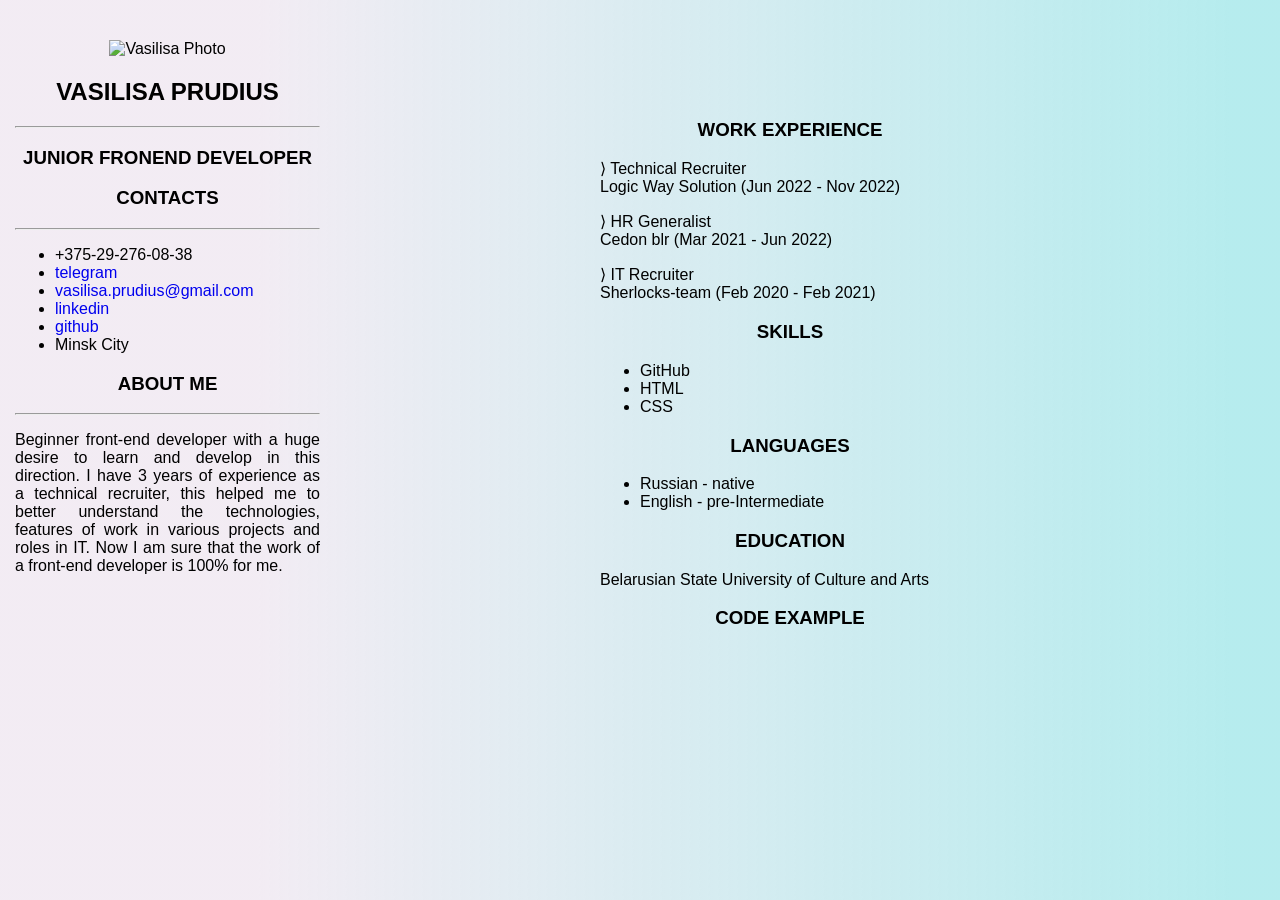
==== index.html @ 50bb9fb0 "refactor: add backgdound" ====
<!DOCTYPE html>
<html lang="en">
<head>
    <meta charset="UTF-8">
    <meta http-equiv="X-UA-Compatible" content="resume">
    <meta name="viewport" content="width=device-width, initial-scale=1.0">
    <link rel="stylesheet" href="style.css">
    <title>Vasilisa Prudius cv</title>
</head>
<body>
<header>
    
</header>
<aside>
    
    <section class="main-contacts">
        <div class="photo">
            <img src="https://lh3.googleusercontent.com/[base64]s845-no?authuser=0" alt="Vasilisa Photo" width="180" height="180"  >
            </div>
    
        <h2 class="header-contacts" >VASILISA PRUDIUS</h2> 
        <hr> 
    <h1 class="header-contacts">JUNIOR FRONEND DEVELOPER</h1>
   
    <div >
    <h3 class="header-contacts"> CONTACTS</h3>
    <hr> 
    <ul>
        <li>+375-29-276-08-38</li>
        <li>
            <a href="https://t.me/s_vasilisa" class="links">telegram</a>
        </li>
        <li>
            <a href="vasilisa.prudius@gmail.com" class="links">vasilisa.prudius@gmail.com</a>
        </li>
        <li>
            <a href="https://www.linkedin.com/in/vasilisa-prudius/" class="links">linkedin</a>
        </li>
        <li>
            <a href="https://github.com/VasilisaPrudius" class="links">github</a>
        </li>
        <li> Minsk City</li>
    </div>
    <div>
    </ul>
    <h3 class="header-contacts">ABOUT ME</h3>
    <hr> 
    <p class="about-me-text">Beginner front-end developer with a huge desire to learn and develop in this direction. I have 3 years of experience as a technical recruiter, this helped me to better understand the technologies, features of work in various projects and roles in IT. Now I am sure that the work of a front-end developer is 100% for me.</p>
</section>
</div>
</aside>
<main>
    <section class="basic-information">
    <h3 class="main-titles">WORK EXPERIENCE</h3>
    <p> &rang; Technical Recruiter  <br> Logic Way Solution (Jun 2022 - Nov 2022)
    </p>
    <p>
        &rang; HR Generalist <br> Cedon blr (Mar 2021 - Jun 2022)
    </p>
    <p>
        &rang; IT Recruiter <br> Sherlocks-team  (Feb 2020 - Feb 2021)
    </p>
    <h3 class="main-titles">SKILLS</h3>
    <ul>
        <li>GitHub</li>
        <li>HTML</li>
        <li>CSS</li>
    </ul>
    <h3 class="main-titles">LANGUAGES</h3>
    <ul>
        <li>Russian - native</li>
        <li>English - pre-Intermediate</li>
    </ul>
    <h3 class="main-titles">EDUCATION</h3>
    <p>Belarusian State University of Culture and Arts</p>
    <h3 class="main-titles">CODE EXAMPLE</h3>
</section>
</main>
</body>
</html>
---- style.css ----
body {
    orientation:landscape; 
    font-family: 'Montserrat', sans-serif;
    background-image: linear-gradient(105deg, rgba(230, 217, 232 , 0.5) 20%, rgba(174, 234, 236 ,0.9) 96%);
    
}

.photo {
    text-align: center;
}

.main-titles {
    text-align: center;
    font-variant: small-caps;

}

.main-contacts {
    position: absolute;
    top: 40px;
    left: 15px;
    right: 75%;
    
}


.links {
    text-decoration: none;
}

.header-contacts {
    text-align: center;
}
.about-me-text {
text-align: justify;
}
.basic-information {
    position:absolute;
    top: 100px;
    left: 600px;
    right: 300px;
}

text-decoration: none;
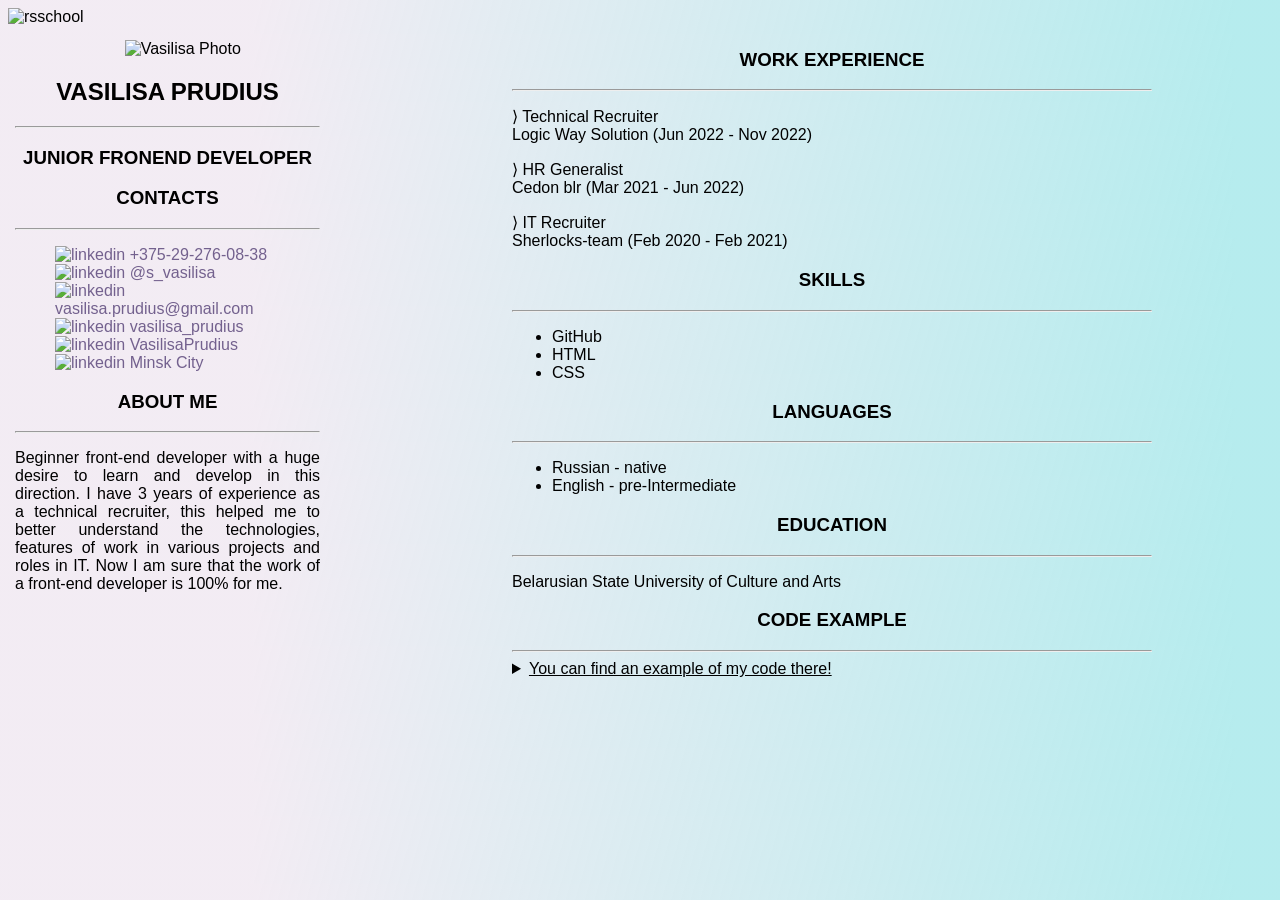
==== commit e35cc4b6: "refactor: code example" ====
--- a/index.html
+++ b/index.html
@@ -8,6 +8,7 @@
     <title>Vasilisa Prudius cv</title>
 </head>
 <body>
+    
 <header>
     
 </header>
@@ -25,22 +26,22 @@
     <div >
     <h3 class="header-contacts"> CONTACTS</h3>
     <hr> 
-    <ul>
-        <li>+375-29-276-08-38</li>
+    <ul class="links">
+        <li> <img src="https://img.icons8.com/ios/512/apple-phone.png" alt="linkedin" width="26" height="26">  +375-29-276-08-38</li>
         <li>
-            <a href="https://t.me/s_vasilisa" class="links">telegram</a>
+            <img src="https://img.icons8.com/ios/512/paper-plane.png" alt="linkedin" width="24" height="24"><a href="https://t.me/s_vasilisa" class="links"> @s_vasilisa</a>
         </li>
         <li>
-            <a href="vasilisa.prudius@gmail.com" class="links">vasilisa.prudius@gmail.com</a>
+            <img src="https://img.icons8.com/ios/512/apple-mail.png" alt="linkedin" width="24" height="24">  <a href="vasilisa.prudius@gmail.com" class="links"> vasilisa.prudius@gmail.com</a>
         </li>
         <li>
-            <a href="https://www.linkedin.com/in/vasilisa-prudius/" class="links">linkedin</a>
+            <img src="https://img.icons8.com/ios/512/linkedin.png" alt="linkedin" width="24" height="24"><a href="https://www.linkedin.com/in/vasilisa-prudius" class="links"> vasilisa_prudius</a>
         </li>
         <li>
-            <a href="https://github.com/VasilisaPrudius" class="links">github</a>
+            <img src="https://img.icons8.com/small/512/github.png" alt="linkedin" width="24" height="24"><a href="https://github.com/VasilisaPrudius" class="links"> VasilisaPrudius</a>
         </li>
-        <li> Minsk City</li>
-    </div>
+        <li> <img src="https://img.icons8.com/ios-filled/512/exterior.png" alt="linkedin" width="24" height="24"> Minsk City</li> 
+    </div> </div>
     <div>
     </ul>
     <h3 class="header-contacts">ABOUT ME</h3>
@@ -52,6 +53,7 @@
 <main>
     <section class="basic-information">
     <h3 class="main-titles">WORK EXPERIENCE</h3>
+    <hr> 
     <p> &rang; Technical Recruiter  <br> Logic Way Solution (Jun 2022 - Nov 2022)
     </p>
     <p>
@@ -61,20 +63,42 @@
         &rang; IT Recruiter <br> Sherlocks-team  (Feb 2020 - Feb 2021)
     </p>
     <h3 class="main-titles">SKILLS</h3>
+    <hr> 
     <ul>
         <li>GitHub</li>
         <li>HTML</li>
         <li>CSS</li>
     </ul>
     <h3 class="main-titles">LANGUAGES</h3>
+    <hr> 
     <ul>
         <li>Russian - native</li>
         <li>English - pre-Intermediate</li>
     </ul>
     <h3 class="main-titles">EDUCATION</h3>
+    <hr> 
     <p>Belarusian State University of Culture and Arts</p>
     <h3 class="main-titles">CODE EXAMPLE</h3>
+    <hr> 
+   
+    <details class="code-example">
+        <summary class="code-example" > <u> You can find an example of my code there! </u> </summary>
+        <p> <xmp> 
+            <!DOCTYPE html>
+            <html lang="en">
+            <head>
+             <meta charset="UTF-8">
+             <meta http-equiv="X-UA-Compatible" content="IE=edge">
+             <meta name="viewport" content="width=device-width, initial-scale=1.0">
+             <title>Document</title>
+            </head>
+        </xmp> </p>
+    </details>
+       
 </section>
 </main>
+<footer>
+    <img src="https://rs.school/images/rs_school_js.svg"   href="https://rs.school/js/" alt="rsschool" height="100" width="100">
+</footer>
 </body>
 </html>
--- a/style.css
+++ b/style.css
@@ -7,8 +7,13 @@
     
 }
 
+
+
 .photo {
     text-align: center;
+    position: relative;
+    left: 5%;
+
 }
 
 .main-titles {
@@ -23,12 +28,16 @@
     left: 15px;
     right: 75%;
     
+    
 }
-
 
 .links {
     text-decoration: none;
+    list-style-type: none;
+    color: #73618E ;
+    
 }
+
 
 .header-contacts {
     text-align: center;
@@ -38,10 +47,31 @@
 }
 .basic-information {
     position:absolute;
-    top: 100px;
-    left: 600px;
-    right: 300px;
+    top: 30px;
+    left: 40%;
+    right: 10%;
+    
 }
 
 text-decoration: none;
 
+.code-example {
+    
+    cursor: pointer;
+}
+summary::before {
+    text-decoration:underline;
+    cursor: pointer;
+
+}
+
+
+
+summary::after {
+   
+}
+
+details[open] summary::after {
+    content: "-";
+
+}
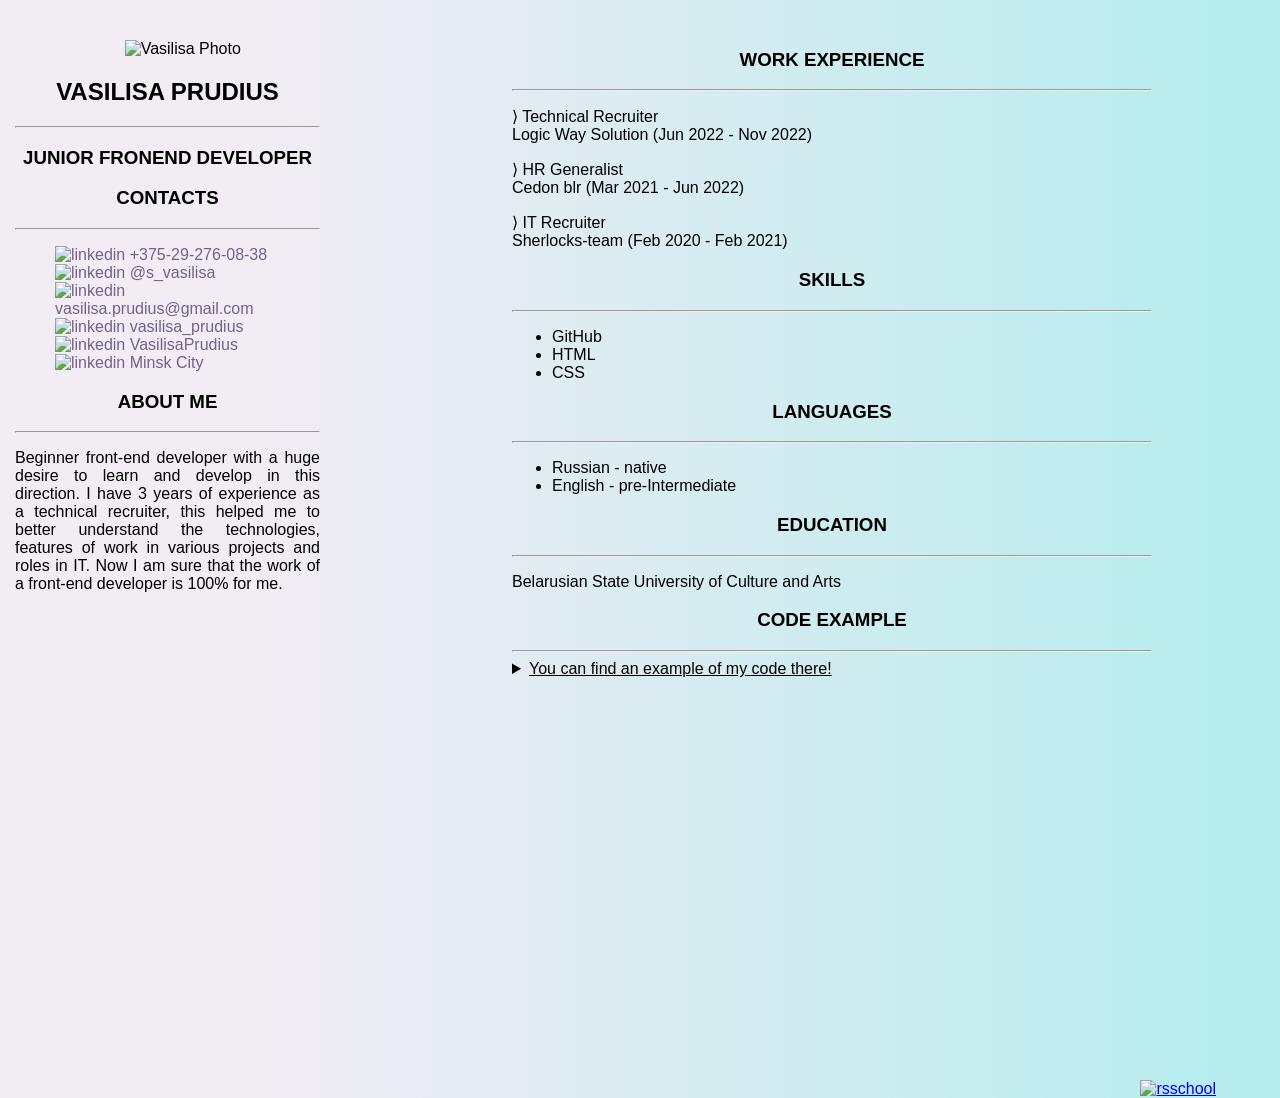
==== commit a939ee1c: "feat: add logo" ====
--- a/index.html
+++ b/index.html
@@ -29,16 +29,16 @@
     <ul class="links">
         <li> <img src="https://img.icons8.com/ios/512/apple-phone.png" alt="linkedin" width="26" height="26">  +375-29-276-08-38</li>
         <li>
-            <img src="https://img.icons8.com/ios/512/paper-plane.png" alt="linkedin" width="24" height="24"><a href="https://t.me/s_vasilisa" class="links"> @s_vasilisa</a>
+            <img src="https://img.icons8.com/ios/512/paper-plane.png" alt="linkedin" width="24" height="24"><a href="https://t.me/s_vasilisa" class="links" target="_blank"> @s_vasilisa</a>
         </li>
         <li>
-            <img src="https://img.icons8.com/ios/512/apple-mail.png" alt="linkedin" width="24" height="24">  <a href="vasilisa.prudius@gmail.com" class="links"> vasilisa.prudius@gmail.com</a>
+            <img src="https://img.icons8.com/ios/512/apple-mail.png" alt="linkedin" width="24" height="24">  <a href="vasilisa.prudius@gmail.com" class="links" target="_blank"> vasilisa.prudius@gmail.com</a>
         </li>
         <li>
-            <img src="https://img.icons8.com/ios/512/linkedin.png" alt="linkedin" width="24" height="24"><a href="https://www.linkedin.com/in/vasilisa-prudius" class="links"> vasilisa_prudius</a>
+            <img src="https://img.icons8.com/ios/512/linkedin.png" alt="linkedin" width="24" height="24"><a href="https://www.linkedin.com/in/vasilisa-prudius" class="links" target="_blank"> vasilisa_prudius</a>
         </li>
         <li>
-            <img src="https://img.icons8.com/small/512/github.png" alt="linkedin" width="24" height="24"><a href="https://github.com/VasilisaPrudius" class="links"> VasilisaPrudius</a>
+            <img src="https://img.icons8.com/small/512/github.png" alt="linkedin" width="24" height="24"><a href="https://github.com/VasilisaPrudius" class="links" target="_blank"> VasilisaPrudius</a>
         </li>
         <li> <img src="https://img.icons8.com/ios-filled/512/exterior.png" alt="linkedin" width="24" height="24"> Minsk City</li> 
     </div> </div>
@@ -98,7 +98,9 @@
 </section>
 </main>
 <footer>
-    <img src="https://rs.school/images/rs_school_js.svg"   href="https://rs.school/js/" alt="rsschool" height="100" width="100">
+    <div class="footer">
+    <a href="https://rs.school/js/" target="_blank"> <img src="https://rs.school/images/rs_school_js.svg"    alt="rsschool" height="100" width="100"></a>
+ </div>
 </footer>
 </body>
 </html>
--- a/style.css
+++ b/style.css
@@ -75,3 +75,11 @@
     content: "-";
 
 }
+.footer {
+    position: absolute;
+    right: 5%;
+    top: 120%
+    
+    
+
+}
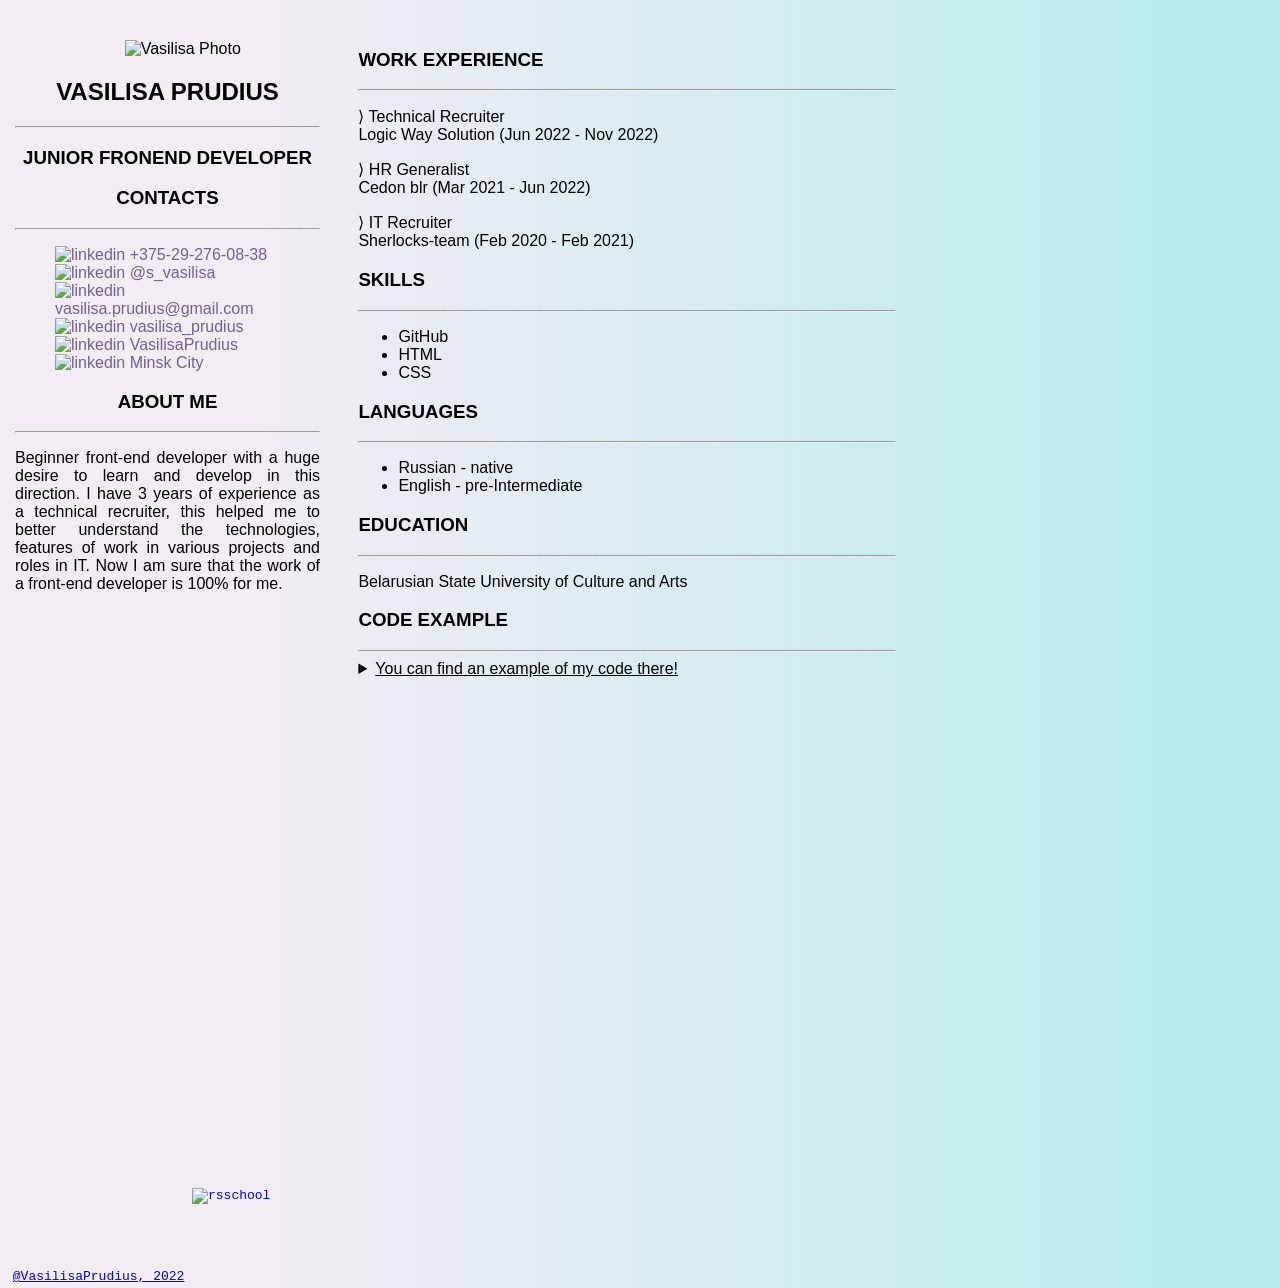
==== commit 7e49d501: "refactor: foot improvement" ====
--- a/index.html
+++ b/index.html
@@ -83,24 +83,21 @@
    
     <details class="code-example">
         <summary class="code-example" > <u> You can find an example of my code there! </u> </summary>
-        <p> <xmp> 
-            <!DOCTYPE html>
-            <html lang="en">
-            <head>
-             <meta charset="UTF-8">
-             <meta http-equiv="X-UA-Compatible" content="IE=edge">
-             <meta name="viewport" content="width=device-width, initial-scale=1.0">
-             <title>Document</title>
-            </head>
-        </xmp> </p>
+        <pre>
+            <code>
+                &lt; footer&gt;
+                    &lt; a href="https://rs.school/js/" target="_blank"&gt; &lt;img src="https://rs.school/images/rs_school_js.svg"    
+                    alt="rsschool" height="100" width="100" class="logo">&lt;/a&gt;
+                    &lt;a href="https://github.com/VasilisaPrudius" target="_blank" class="github"&gt; @VasilisaPrudius, 2022&lt;/a&gt;
+                    &lt;/footer>&lt;/code&gt;
+            </pre>
     </details>
        
 </section>
 </main>
 <footer>
-    <div class="footer">
-    <a href="https://rs.school/js/" target="_blank"> <img src="https://rs.school/images/rs_school_js.svg"    alt="rsschool" height="100" width="100"></a>
- </div>
+    <a href="https://rs.school/js/" target="_blank"> <img src="https://rs.school/images/rs_school_js.svg"    alt="rsschool" height="100" width="100" class="logo"></a>
+    <a href="https://github.com/VasilisaPrudius" target="_blank" class="github"> @VasilisaPrudius, 2022</a>
 </footer>
 </body>
 </html>
--- a/style.css
+++ b/style.css
@@ -7,14 +7,13 @@
     
 }
 
-
-
 .photo {
     text-align: center;
     position: relative;
     left: 5%;
 
 }
+text-decoration: none;
 
 .main-titles {
     text-align: center;
@@ -38,22 +37,21 @@
     
 }
 
-
 .header-contacts {
     text-align: center;
 }
+
 .about-me-text {
 text-align: justify;
 }
+
 .basic-information {
     position:absolute;
     top: 30px;
-    left: 40%;
-    right: 10%;
+    left: 28%;
+    right: 30%;
     
 }
-
-text-decoration: none;
 
 .code-example {
     
@@ -65,21 +63,25 @@
 
 }
 
-
-
-summary::after {
-   
-}
-
 details[open] summary::after {
     content: "-";
 
 }
-.footer {
+
+.logo {
     position: absolute;
-    right: 5%;
-    top: 120%
-    
-    
+    left: 15%;
+    top: 132%
+}
+
+.github {
+    position: absolute;
+    left: 1%;
+    top: 141%
+
+}
+
+.code {
+
 
 }
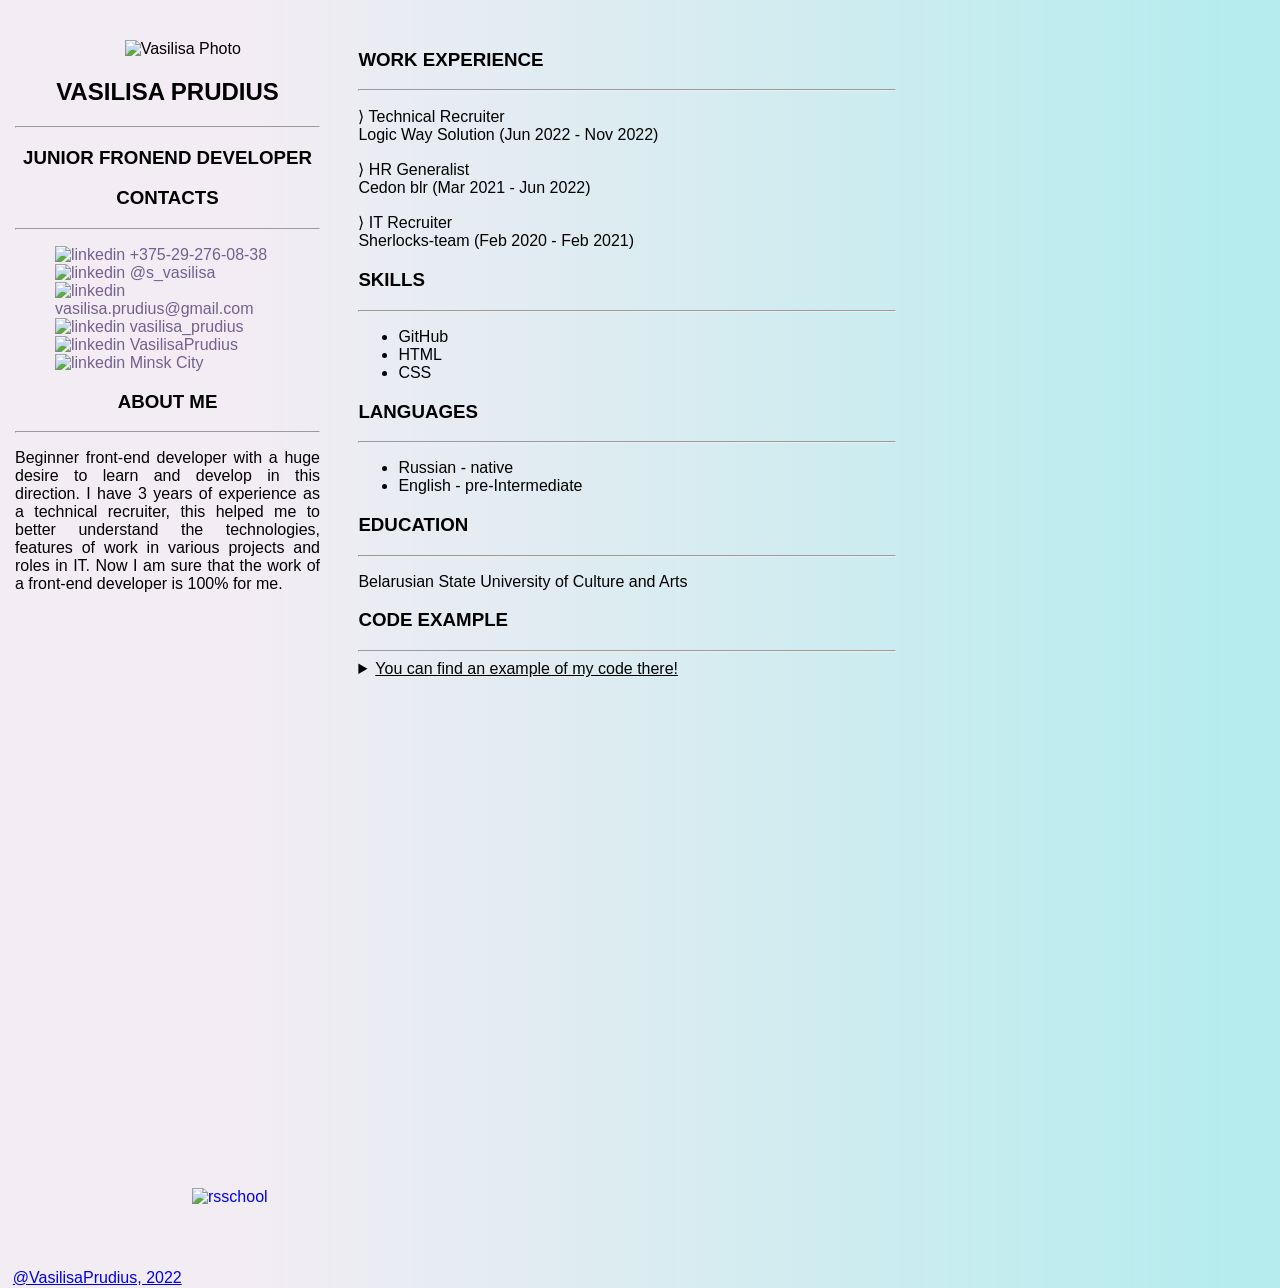
==== commit 435aa7a3: "fix" ====
--- a/index.html
+++ b/index.html
@@ -2,7 +2,7 @@
 <html lang="en">
 <head>
     <meta charset="UTF-8">
-    <meta http-equiv="X-UA-Compatible" content="resume">
+    <meta http-equiv="X-UA-Compatible" content="IE=edge">
     <meta name="viewport" content="width=device-width, initial-scale=1.0">
     <link rel="stylesheet" href="style.css">
     <title>Vasilisa Prudius cv</title>
@@ -26,29 +26,29 @@
     <div >
     <h3 class="header-contacts"> CONTACTS</h3>
     <hr> 
-    <ul class="links">
-        <li> <img src="https://img.icons8.com/ios/512/apple-phone.png" alt="linkedin" width="26" height="26">  +375-29-276-08-38</li>
-        <li>
+    <ul>
+        <li class="links"> <img src="https://img.icons8.com/ios/512/apple-phone.png" alt="linkedin" width="26" height="26">  +375-29-276-08-38</li>
+        <li class="links">
             <img src="https://img.icons8.com/ios/512/paper-plane.png" alt="linkedin" width="24" height="24"><a href="https://t.me/s_vasilisa" class="links" target="_blank"> @s_vasilisa</a>
         </li>
-        <li>
+        <li class="links">
             <img src="https://img.icons8.com/ios/512/apple-mail.png" alt="linkedin" width="24" height="24">  <a href="vasilisa.prudius@gmail.com" class="links" target="_blank"> vasilisa.prudius@gmail.com</a>
         </li>
-        <li>
+        <li class="links">
             <img src="https://img.icons8.com/ios/512/linkedin.png" alt="linkedin" width="24" height="24"><a href="https://www.linkedin.com/in/vasilisa-prudius" class="links" target="_blank"> vasilisa_prudius</a>
         </li>
-        <li>
+        <li class="links">
             <img src="https://img.icons8.com/small/512/github.png" alt="linkedin" width="24" height="24"><a href="https://github.com/VasilisaPrudius" class="links" target="_blank"> VasilisaPrudius</a>
         </li>
-        <li> <img src="https://img.icons8.com/ios-filled/512/exterior.png" alt="linkedin" width="24" height="24"> Minsk City</li> 
-    </div> </div>
+        <li class="links"> <img src="https://img.icons8.com/ios-filled/512/exterior.png" alt="linkedin" width="24" height="24"> Minsk City</li> 
+    </ul>
+    </div> 
     <div>
-    </ul>
     <h3 class="header-contacts">ABOUT ME</h3>
     <hr> 
     <p class="about-me-text">Beginner front-end developer with a huge desire to learn and develop in this direction. I have 3 years of experience as a technical recruiter, this helped me to better understand the technologies, features of work in various projects and roles in IT. Now I am sure that the work of a front-end developer is 100% for me.</p>
+</div>
 </section>
-</div>
 </aside>
 <main>
     <section class="basic-information">
@@ -89,8 +89,11 @@
                     &lt; a href="https://rs.school/js/" target="_blank"&gt; &lt;img src="https://rs.school/images/rs_school_js.svg"    
                     alt="rsschool" height="100" width="100" class="logo">&lt;/a&gt;
                     &lt;a href="https://github.com/VasilisaPrudius" target="_blank" class="github"&gt; @VasilisaPrudius, 2022&lt;/a&gt;
-                    &lt;/footer>&lt;/code&gt;
-            </pre>
+                    &lt;/footer>&lt;/
+                
+            </code>
+            
+        </pre>
     </details>
        
 </section>
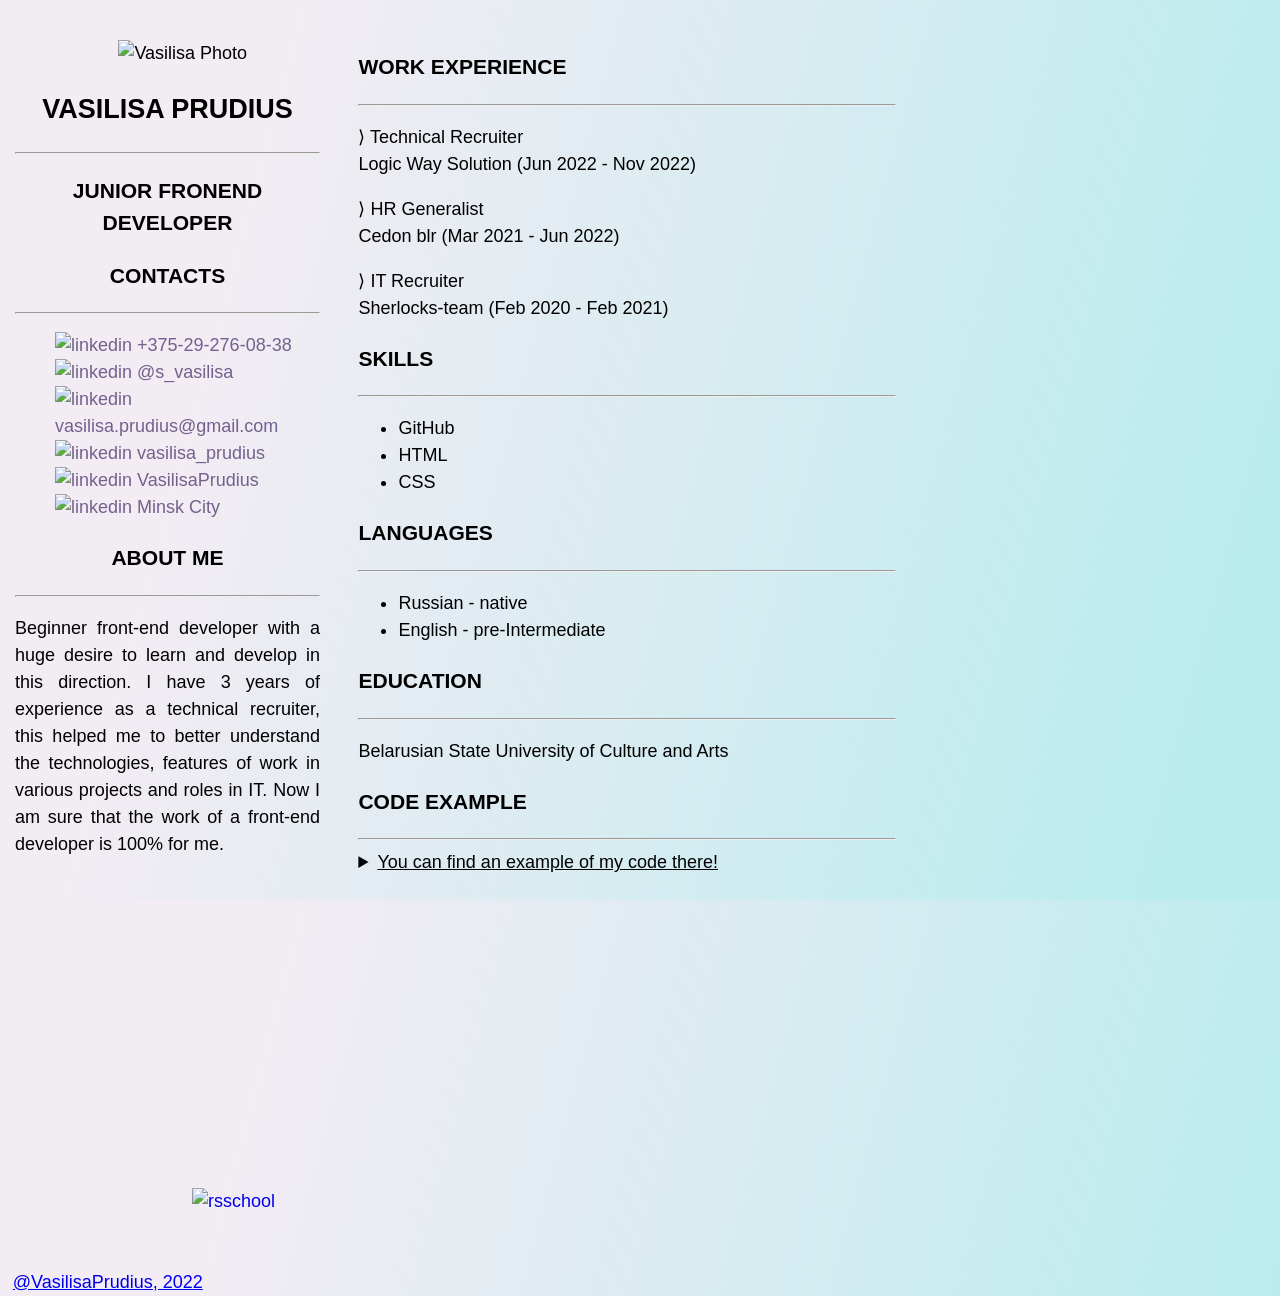
==== commit 96f3c6d4: "init:start new cv" ====
--- a/index.html
+++ b/index.html
@@ -3,7 +3,7 @@
 <head>
     <meta charset="UTF-8">
     <meta http-equiv="X-UA-Compatible" content="IE=edge">
-    <meta name="viewport" content="width=device-width, initial-scale=1.0">
+    <meta name="viewport" content="width=device-width, initial-scale=1.0" maximum-scale=4.0>
     <link rel="stylesheet" href="style.css">
     <title>Vasilisa Prudius cv</title>
 </head>
--- a/style.css
+++ b/style.css
@@ -1,8 +1,18 @@
 
 
 body {
-    orientation:landscape; 
-    font-family: 'Montserrat', sans-serif;
+    display: flex;
+	flex-direction: column;
+	justify-content: space-between;
+	font-family: 'Lato', sans-serif;
+	min-height: 100vh;
+	min-width: 320px;
+	margin: 0;
+	padding: 0;
+	font-size: 18px;
+   font-weight: 400;
+   line-height: 1.5;
+    font-family: 'Manrope', sans-serif;
     background-image: linear-gradient(105deg, rgba(230, 217, 232 , 0.5) 20%, rgba(174, 234, 236 ,0.9) 96%);
     
 }
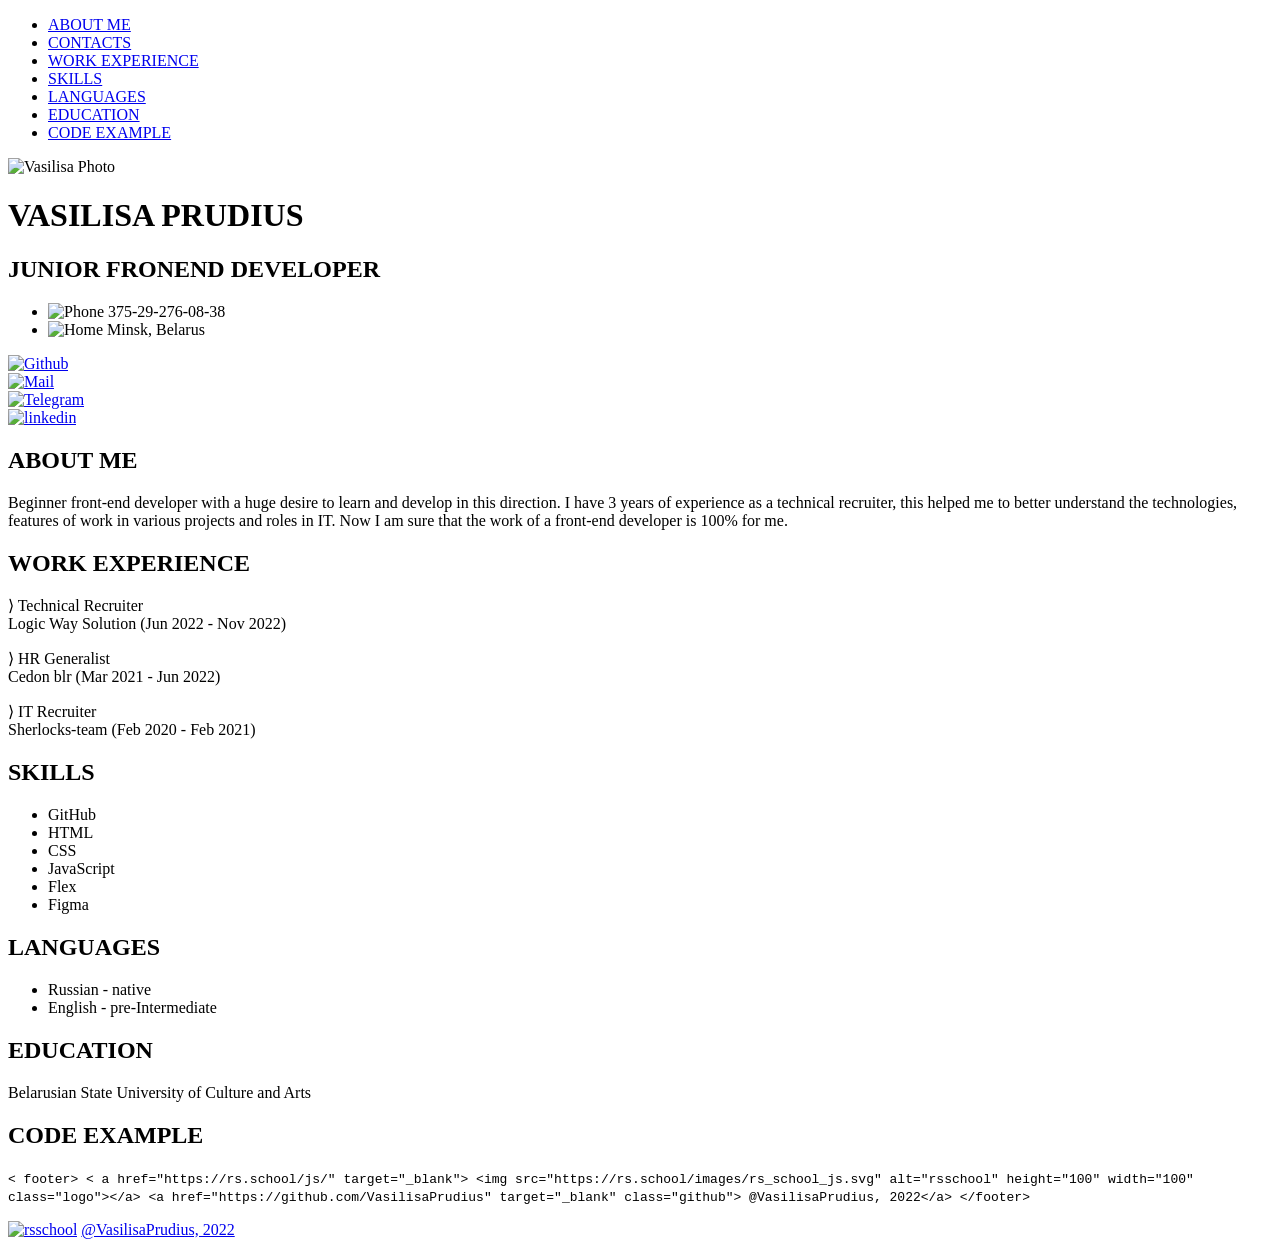
==== commit 7afe9860: "feat: finish cv" ====
--- a/index.html
+++ b/index.html
@@ -3,104 +3,110 @@
 <head>
     <meta charset="UTF-8">
     <meta http-equiv="X-UA-Compatible" content="IE=edge">
-    <meta name="viewport" content="width=device-width, initial-scale=1.0" maximum-scale=4.0>
-    <link rel="stylesheet" href="style.css">
-    <title>Vasilisa Prudius cv</title>
+    <meta name="viewport" content="width=device-width,  user-scaleble=no">
+    <link rel="stylesheet" href="NewCvStyle.css">
+    <title>Document</title>
 </head>
 <body>
-    
-<header>
-    
-</header>
-<aside>
-    
-    <section class="main-contacts">
-        <div class="photo">
-            <img src="https://lh3.googleusercontent.com/[base64]s845-no?authuser=0" alt="Vasilisa Photo" width="180" height="180"  >
-            </div>
-    
-        <h2 class="header-contacts" >VASILISA PRUDIUS</h2> 
-        <hr> 
-    <h1 class="header-contacts">JUNIOR FRONEND DEVELOPER</h1>
-   
-    <div >
-    <h3 class="header-contacts"> CONTACTS</h3>
-    <hr> 
+    <div class="content">
+    <header>
+
+<nav class="nav-list">
     <ul>
-        <li class="links"> <img src="https://img.icons8.com/ios/512/apple-phone.png" alt="linkedin" width="26" height="26">  +375-29-276-08-38</li>
-        <li class="links">
-            <img src="https://img.icons8.com/ios/512/paper-plane.png" alt="linkedin" width="24" height="24"><a href="https://t.me/s_vasilisa" class="links" target="_blank"> @s_vasilisa</a>
-        </li>
-        <li class="links">
-            <img src="https://img.icons8.com/ios/512/apple-mail.png" alt="linkedin" width="24" height="24">  <a href="vasilisa.prudius@gmail.com" class="links" target="_blank"> vasilisa.prudius@gmail.com</a>
-        </li>
-        <li class="links">
-            <img src="https://img.icons8.com/ios/512/linkedin.png" alt="linkedin" width="24" height="24"><a href="https://www.linkedin.com/in/vasilisa-prudius" class="links" target="_blank"> vasilisa_prudius</a>
-        </li>
-        <li class="links">
-            <img src="https://img.icons8.com/small/512/github.png" alt="linkedin" width="24" height="24"><a href="https://github.com/VasilisaPrudius" class="links" target="_blank"> VasilisaPrudius</a>
-        </li>
-        <li class="links"> <img src="https://img.icons8.com/ios-filled/512/exterior.png" alt="linkedin" width="24" height="24"> Minsk City</li> 
+        <li class="nav-items"><a href="#about_me">ABOUT ME</a></li>
+        <li class="nav-items"><a href="#contacts">CONTACTS</a></li>
+        <li class="nav-items"><a href="#work_experience"> WORK EXPERIENCE</a></li>
+        <li class="nav-items"><a href="#skills"> SKILLS</a></li>
+        <li class="nav-items"><a href="#languages">LANGUAGES</a></li>
+        <li class="nav-items"><a href="#education">EDUCATION</a></li>
+        <li class="nav-items"><a href="#code_example">CODE EXAMPLE</a></li>
     </ul>
-    </div> 
-    <div>
-    <h3 class="header-contacts">ABOUT ME</h3>
-    <hr> 
-    <p class="about-me-text">Beginner front-end developer with a huge desire to learn and develop in this direction. I have 3 years of experience as a technical recruiter, this helped me to better understand the technologies, features of work in various projects and roles in IT. Now I am sure that the work of a front-end developer is 100% for me.</p>
+</nav>
+<div class="photo">
+    <img src="https://lh3.googleusercontent.com/[base64]s845-no?authuser=0" alt="Vasilisa Photo" width="250" height="250"  >
 </div>
-</section>
-</aside>
+    </header>
+        <div class="name-block">
+        <h1>VASILISA PRUDIUS</h1> 
+
+    <h2>JUNIOR FRONEND DEVELOPER</h2>
+      </div>
+        <div class="phone-number" >
+            <ul>
+                <li class="links-phone-number"> <img src="https://cdn-icons-png.flaticon.com/512/7213/7213569.png" alt="Phone" width="26" height="26">  375-29-276-08-38</li>
+                <li class="links-phone-number"> <img src="https://img.icons8.com/ios-filled/512/exterior.png" alt="Home" width="24" height="24"> Minsk, Belarus</li> 
+            </ul>
+            
+        </div> 
+
+      </div>
+      
+      <section class="contacts-list" id="contacts">
+        <div class="content">
+      <div class="contacts-links"> <a href="https://github.com/VasilisaPrudius" target="_blank"><img src="https://img.icons8.com/small/512/github.png" alt="Github" width="35" height="35"></a>
+      </div>
+      <div class="contacts-links"><a href="vasilisa.prudius@gmail.com" target="_blank"><img src="https://img.icons8.com/ios/512/secured-letter.png" alt="Mail" width="35" height="35"></a>
+      </div>
+      <div class="contacts-links"><a href="https://t.me/s_vasilisa" target="_blank"><img src="https://img.icons8.com/ios/512/paper-plane.png" alt="Telegram" width="31" height="31"></a>
+      </div>
+      <div class="contacts-links"><a href="https://www.linkedin.com/in/vasilisa-prudius"  target="_blank"><img src="https://img.icons8.com/external-regular-kawalan-studio/512/external-linkedin-social-media-regular-kawalan-studio.png" alt="linkedin" width="35" height="35"></a></div>
+    </section>
+</div>
+<div class="about-me-block content">
+    <h2>ABOUT ME</h2>
+    <p id="about_me">Beginner front-end developer with a huge desire to learn and develop in this direction. I have 3 years of experience as a technical recruiter, this helped me to better understand the technologies, features of work in various projects and roles in IT. Now I am sure that the work of a front-end developer is 100% for me.</p>
+</div>
+    </aside>
+</div>
 <main>
-    <section class="basic-information">
-    <h3 class="main-titles">WORK EXPERIENCE</h3>
-    <hr> 
-    <p> &rang; Technical Recruiter  <br> Logic Way Solution (Jun 2022 - Nov 2022)
-    </p>
-    <p>
-        &rang; HR Generalist <br> Cedon blr (Mar 2021 - Jun 2022)
-    </p>
-    <p>
-        &rang; IT Recruiter <br> Sherlocks-team  (Feb 2020 - Feb 2021)
-    </p>
-    <h3 class="main-titles">SKILLS</h3>
-    <hr> 
-    <ul>
-        <li>GitHub</li>
-        <li>HTML</li>
-        <li>CSS</li>
-    </ul>
-    <h3 class="main-titles">LANGUAGES</h3>
-    <hr> 
-    <ul>
-        <li>Russian - native</li>
-        <li>English - pre-Intermediate</li>
-    </ul>
-    <h3 class="main-titles">EDUCATION</h3>
-    <hr> 
-    <p>Belarusian State University of Culture and Arts</p>
-    <h3 class="main-titles">CODE EXAMPLE</h3>
-    <hr> 
-   
-    <details class="code-example">
-        <summary class="code-example" > <u> You can find an example of my code there! </u> </summary>
-        <pre>
+    <div class="work-experience-block content">
+        <h2>WORK EXPERIENCE</h2>
+        <p id="work_experience">&rang; Technical Recruiter  <br> Logic Way Solution (Jun 2022 - Nov 2022) </p>
+        <p>&rang; HR Generalist <br> Cedon blr (Mar 2021 - Jun 2022)</p>
+        <p>&rang; IT Recruiter <br> Sherlocks-team  (Feb 2020 - Feb 2021)</p>
+    </div>
+    <div class="skills-block content">
+        <h2 class="skills-name">SKILLS</h2>
+        <ul class="skills">
+            <li id="skills">GitHub</li>
+            <li>HTML</li>
+            <li>CSS</li>
+            <li>JavaScript</li>
+            <li>Flex</li>
+            <li>Figma</li>
+        </ul>
+    </div>
+    <div class="languages-block content">
+        <h2 id="languages-id">LANGUAGES</h2>
+        <ul>
+            <li>Russian - native</li>
+            <li>English - pre-Intermediate</li>
+        </ul>
+    </div>
+    <div class="education-block content">
+        <h2>EDUCATION</h2>
+        <p id="education">Belarusian State University of Culture and Arts</p>
+    </div>
+    <div class="code-example-block content">
+        <h2>CODE EXAMPLE</h2>
+        <p id="code_example">
             <code>
                 &lt; footer&gt;
                     &lt; a href="https://rs.school/js/" target="_blank"&gt; &lt;img src="https://rs.school/images/rs_school_js.svg"    
                     alt="rsschool" height="100" width="100" class="logo">&lt;/a&gt;
                     &lt;a href="https://github.com/VasilisaPrudius" target="_blank" class="github"&gt; @VasilisaPrudius, 2022&lt;/a&gt;
-                    &lt;/footer>&lt;/
+                    &lt;/footer&gt;
                 
             </code>
             
-        </pre>
-    </details>
-       
-</section>
+        </p>
+    </div>
 </main>
 <footer>
+    <div class="footer content">
     <a href="https://rs.school/js/" target="_blank"> <img src="https://rs.school/images/rs_school_js.svg"    alt="rsschool" height="100" width="100" class="logo"></a>
     <a href="https://github.com/VasilisaPrudius" target="_blank" class="github"> @VasilisaPrudius, 2022</a>
+</div>
 </footer>
 </body>
 </html>
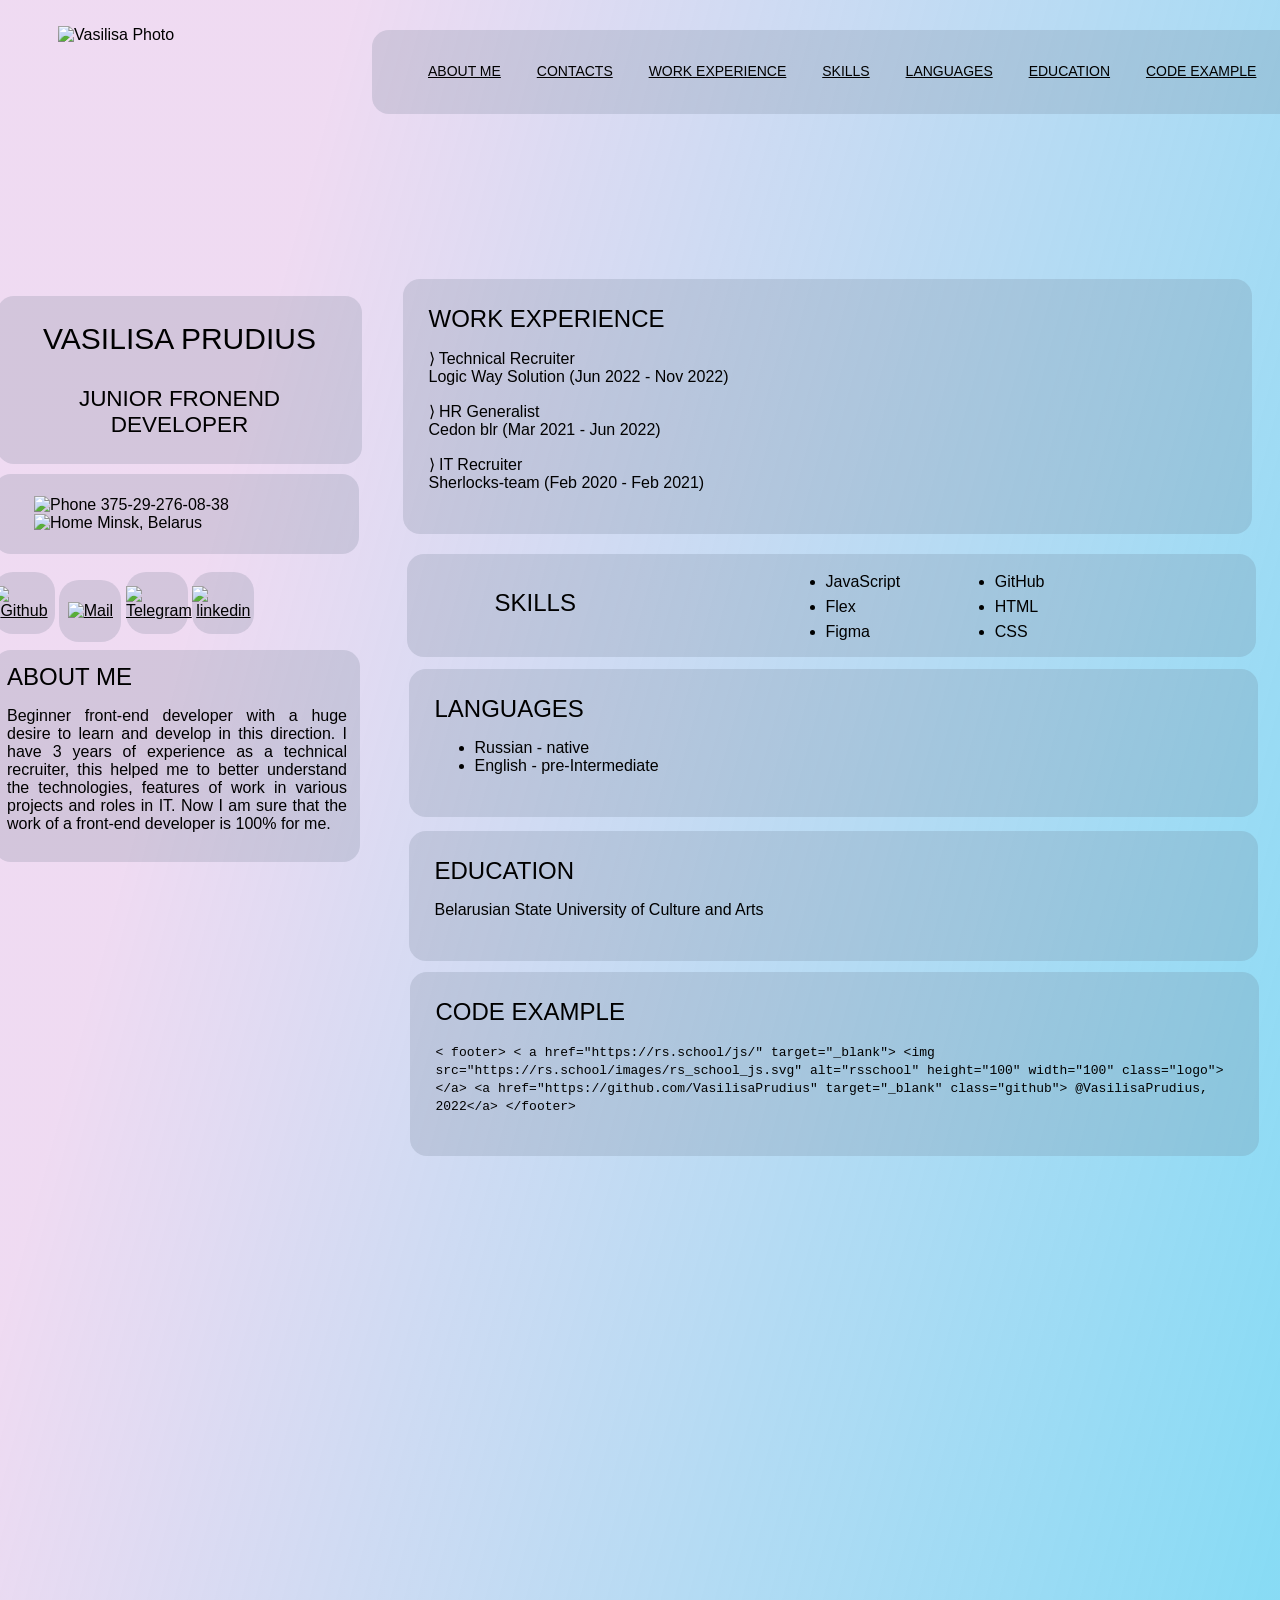
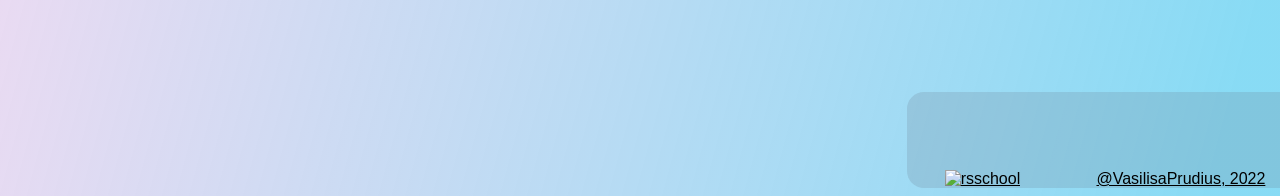
==== commit 9e7518a2: "fix: style fix" ====
--- a/index.html
+++ b/index.html
@@ -4,7 +4,7 @@
     <meta charset="UTF-8">
     <meta http-equiv="X-UA-Compatible" content="IE=edge">
     <meta name="viewport" content="width=device-width,  user-scaleble=no">
-    <link rel="stylesheet" href="NewCvStyle.css">
+    <link rel="stylesheet" href="style.css">
     <title>Document</title>
 </head>
 <body>
--- a/style.css
+++ b/style.css
@@ -0,0 +1,237 @@
+* {
+    box-sizing: border-box;
+   
+}
+
+.content {
+    margin: auto ;
+    max-width: 1000px;
+}
+
+body {
+    font-family: 'Manrope', sans-serif;
+    background-image: linear-gradient(105deg, rgba(216, 166, 223, 0.409) 20%, rgba(106, 210, 242, 0.798) 96%);
+    
+    
+    
+}
+
+h1 {
+    margin: 0px;
+    font-weight: normal;
+}
+
+h2 {
+    margin: 0px;
+    font-weight: normal;
+}
+ .nav-list {
+    display: flex;
+    position: relative;
+    top: 22px;
+    left: 232px;
+    flex-wrap: nowrap;
+    height: 84px;
+    width: 937px;
+    justify-content: flex-start;
+    font-size: 14px;
+    border: 4px;
+    border-radius: 17px;
+    background-color: rgb(104 121 136 / 21%);
+    flex-direction: row;
+}
+
+a {
+    color:black;
+}
+
+a:hover {
+    color:aliceblue
+}
+
+ .nav-items {
+    display: inline-flex;
+    justify-content: flex-end;
+	align-items: flex-start;
+	list-style: none;
+    flex-direction: row;
+	padding: 0 14px;
+	line-height: 50px;
+    margin: 2px;
+	
+
+ }
+
+ .photo {
+    position: relative;
+    height: 250px;
+    width: 250px;
+    top: -66px;
+    left: -82px;
+}
+
+ .name-block {
+    padding: 11px;
+    border: 4px;
+    border-radius: 17px;
+    background-color: rgb(104 121 136 / 21%);
+    position: relative;
+    width: 327px;
+    height: 168px;
+    font-size: 15px;
+    text-align: center;
+    position: relative;
+    height: 168px;
+    width: 365px;
+    top: -46px;
+    left: -143px;
+    display: flex;
+    flex-direction: column;
+    justify-content: space-around;
+ }
+ 
+ .phone-number { 
+    display: inline-flex;
+    position: relative;
+    left: -146px;
+    border: 9px;
+    border-radius: 17px;
+    background-color: rgb(104 121 136 / 21%);
+    flex-direction: column;
+    flex-wrap: nowrap;
+    justify-content: space-evenly;
+    text-align: left;
+    height: 80px;
+    width: 365px;
+    top: -36px;
+    
+}
+
+ .links-phone-number {
+    list-style-type: none;
+    text-decoration: none;
+ }
+
+.contacts-list {
+    left: -464px;
+    position: relative;
+    top: -18px;
+    margin: auto;
+    padding: 0px;
+    width: 366px;
+}
+
+
+.contacts-links {
+    display: inline-flex;
+    position: relative;
+    border: 4px;
+    text-align: center;
+    border-radius: 20px;
+    background-color: rgba(104, 121, 136, 0.21);
+    flex-flow: column nowrap;
+    justify-content: center;
+    height: 62px;
+    flex: 0 0 90px;
+    padding: 0px;
+    margin: auto;
+    width: 62px;
+}
+
+ 
+.about-me-block {
+    border-radius: 17px;
+    background-color: rgb(104 121 136 / 21%);
+    width: 366px;
+    padding: 13px;
+    left: -463px;
+    position: relative;
+    text-align: justify;
+    top: -10px;
+}
+
+.work-experience-block {
+    border-radius: 17px;
+    background-color: rgb(104 121 136 / 21%);
+    width: 849px;
+    position: relative;
+    left: 187px;
+    top: -593px;
+    padding: 26px;
+}
+
+.skills-block {
+    display: block;
+    border-radius: 17px;
+    background-color: rgb(104 121 136 / 21%);
+    width: 849px;
+    height: 103px;
+    position: relative;
+    left: 191px;
+    top: -573px;
+}
+.skills-name {
+    padding-left: 41px;
+    position: relative;
+    top: 35px;
+    left: 47px;
+}
+.skills {
+    display: flex;
+    flex-direction: column;
+    flex-wrap: wrap-reverse;
+    flex-grow: 1;
+    align-content: space-between;
+    justify-content: space-between;
+    position: relative;
+    left: 379px;
+    width: 259px;
+    height: 68px;
+    top: -25px;
+}
+
+.languages-block {
+    border-radius: 17px;
+    background-color: rgb(104 121 136 / 21%);
+    padding: 26px;
+    position: relative;
+    top: -561px;
+    width: 849px;
+    left: 193px;
+}
+
+.education-block {
+    border-radius: 17px;
+    background-color: rgb(104 121 136 / 21%);
+    padding: 26px;
+    position: relative;
+    top: -547px;
+    width: 849px;
+    left: 193px;
+}
+
+.code-example-block {
+    border-radius: 17px;
+    background-color: rgb(104 121 136 / 21%);
+    padding: 26px;
+    position: relative;
+    top: -536px;
+    width: 849px;
+    left: 194px;
+    
+}
+
+.footer {
+    display: flex;
+    border-radius: 17px;
+    background-color: rgb(104 121 136 / 21%);
+    flex-direction: row;
+    flex-wrap: nowrap;
+    justify-content: space-around;
+    align-items: flex-end;
+    width: 397px;
+    height: 96px;
+    position: relative;
+    right: -465px;
+
+}
